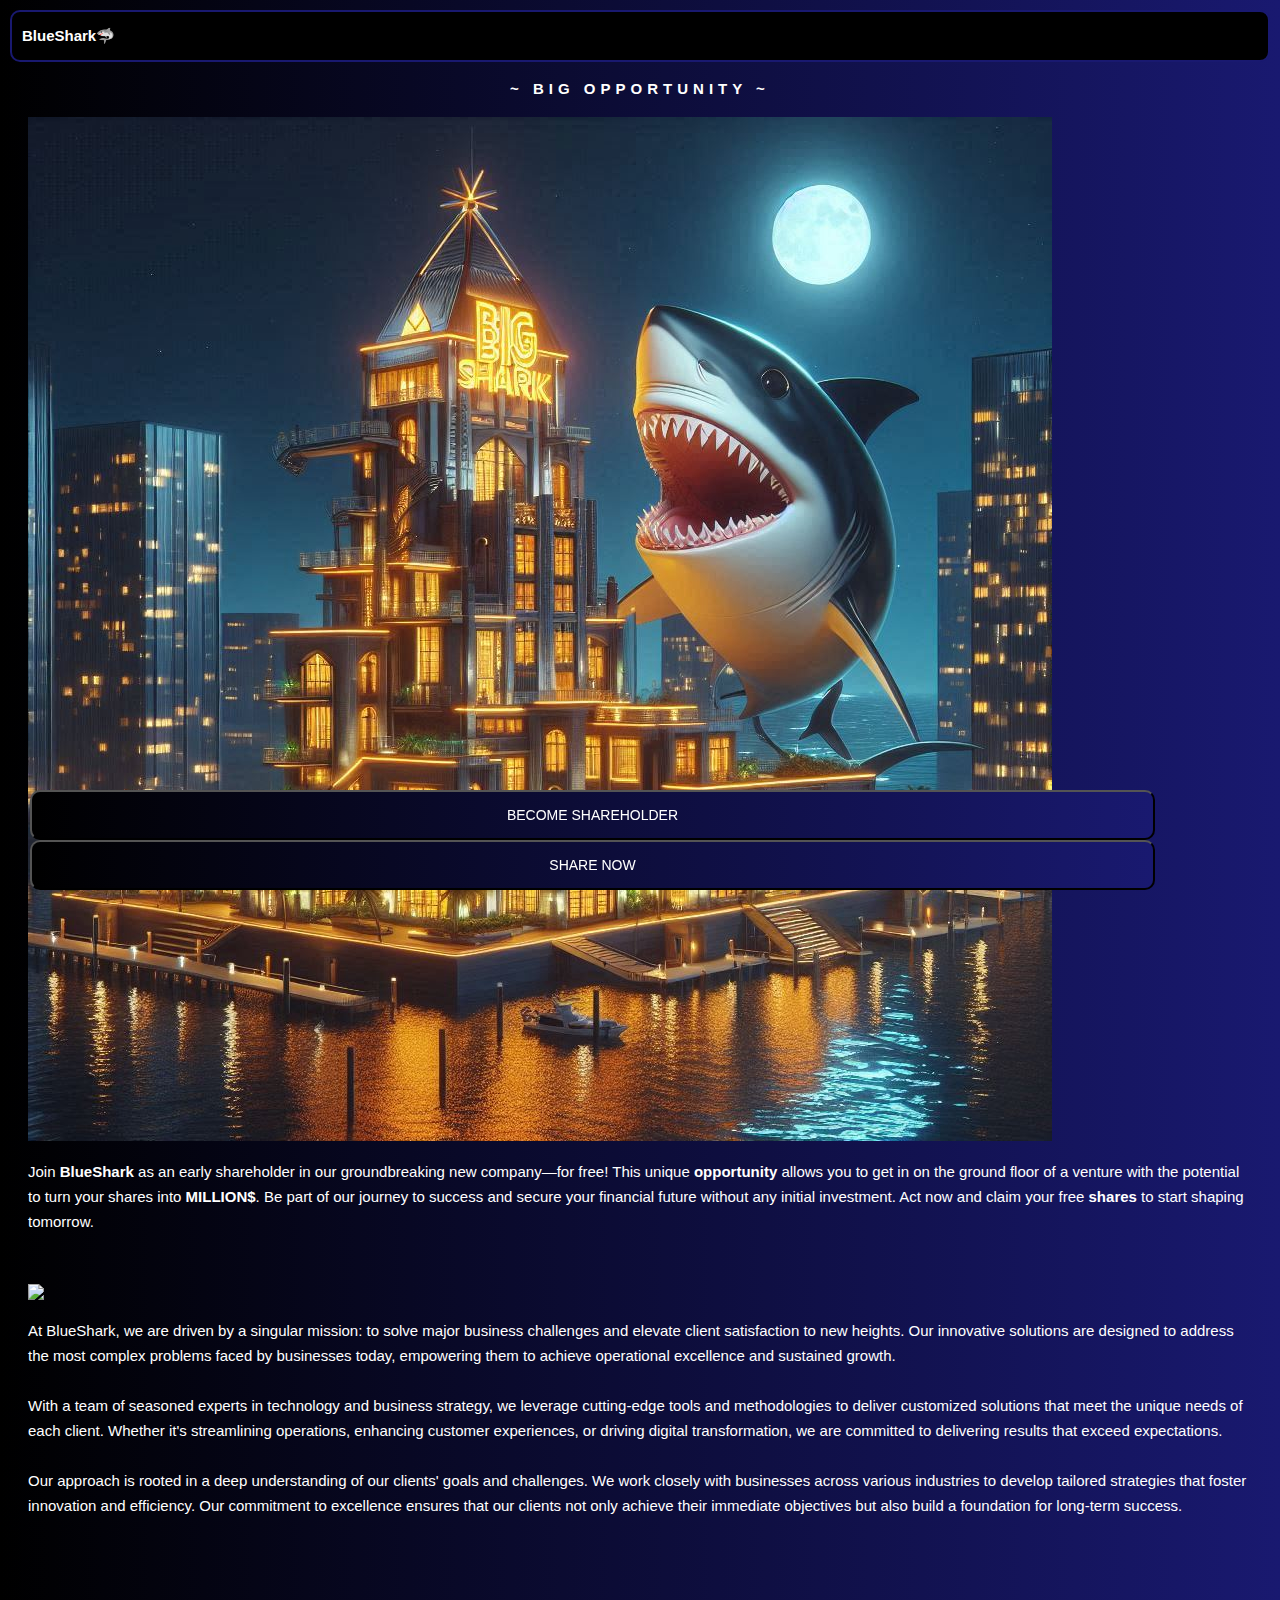
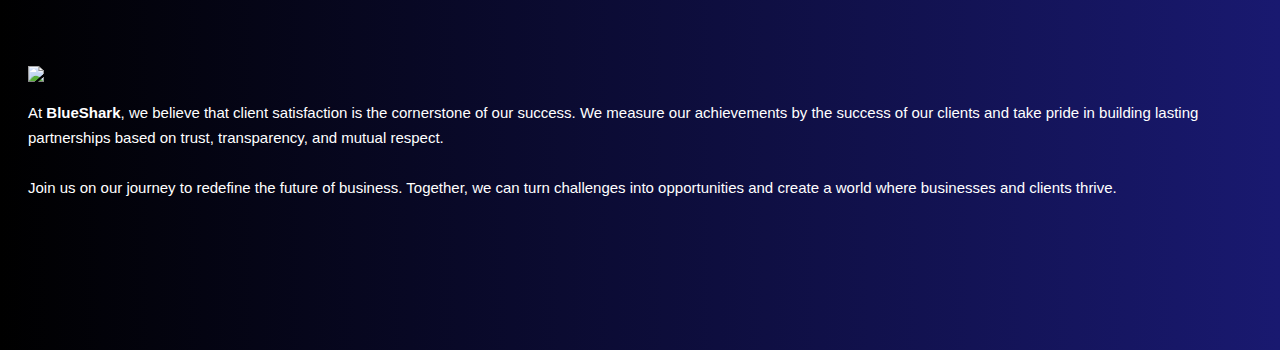
==== index.html @ 1cf80c67 "Add files via upload" ====
<!DOCTYPE html>
<html lang="en">
<head>
    <meta charset="UTF-8">
    <meta name="viewport" content="width=device-width, initial-scale=1"/>
    <link rel="stylesheet" href="https://cdnjs.cloudflare.com/ajax/libs/font-awesome/6.4.2/css/all.min.css" integrity="sha512-z3gLpd7yknf1YoNbCzqRKc4qyor8gaKU1qmn+CShxbuBusANI9QpRohGBreCFkKxLhei6S9CQXFEbbKuqLg0DA==" crossorigin="anonymous" referrerpolicy="no-referrer"/>
    <link rel="stylesheet" href="style.css">
    <link rel="icon" type="image/x-icon" href="fish.jpeg">
    <title>BLUE SHARK</title>
</head>
<body>
    <div class="header">
        <p class="company-name">BlueShark🦈</p>
        <i class="fa-solid fa-bars"></i>
    </div>
    
    <p class="tip">~ BIG OPPORTUNITY ~</p>
    
    <div class="mini">
        <p class="important"></p>
        <img class="token" src="./fish.jpeg">
    </div>
    
    <div class="mini2">
        <p class="note">
            Join <b>BlueShark</b> as an early shareholder in our groundbreaking new company—for free! This unique <b>opportunity</b> allows you to get in on the ground floor of a venture with the potential to turn your shares into <b>MILLION$</b>. Be part of our journey to success and secure your financial future without any initial investment. Act now and claim your free <b>shares </b> to start shaping tomorrow.
        </p>
    </div>
    
    <div class="nom">
        <img class="globe" src="./ceo.jpeg">
    </div>
    
    <div class="mini3">
        <p class="note">At BlueShark, we are driven by a singular mission: to solve major business challenges and elevate client satisfaction to new heights. Our innovative solutions are designed to address the most complex problems faced by businesses today, empowering them to achieve operational excellence and sustained growth. <br> <br>

With a team of seasoned experts in technology and business strategy, we leverage cutting-edge tools and methodologies to deliver customized solutions that meet the unique needs of each client. Whether it's streamlining operations, enhancing customer experiences, or driving digital transformation, we are committed to delivering results that exceed expectations. <br> <br>

Our approach is rooted in a deep understanding of our clients' goals and challenges. We work closely with businesses across various industries to develop tailored strategies that foster innovation and efficiency. Our commitment to excellence ensures that our clients not only achieve their immediate objectives but also build a foundation for long-term success. </p>        
        </p>
    </div>
    
    <div class="nom">
        <img class="dollar" src="./dollar.jpeg">
    </div>
    
    <div class="mini3">
        <p class="note">At <b>BlueShark</b>, we believe that client satisfaction is the cornerstone of our success. We measure our achievements by the success of our clients and take pride in building lasting partnerships based on trust, transparency, and mutual respect. <br> <br>

Join us on our journey to redefine the future of business. Together, we can turn challenges into opportunities and create a world where businesses and clients thrive.</p>
    </div></p>
    </div>
    
   
    
    <footer>
        <a href="./xyz.html"><button class="join">BECOME SHAREHOLDER</button></a>
        
        <button class="shareSite">SHARE NOW</button>
        <p class="result"></p>
    </footer>
    
    
    <script src="IMT.js"></script>
</body>
</html>
---- style.css ----
body {
    background: linear-gradient(to left, #191970, #000000);
    color: white;
    font-family: "Lato", sans-serif;
    font-size: 15px;
}

.header {
    background-color: #000000;
    position: fixed; 
    top: 10px;
    right: 10px;
    left: 10px;
    border: solid 2px #191970;
    border-radius: 10px;
    display: flex; 
    flex-direction: row;
    justify-content: space-between;
    padding-left: 10px;
    padding-right: 10px;
    z-index: 777;
}

i {
    margin-top: 15px;
}

.company-name {
    font-weight: bold;
    font-size: 15px;
}

.join {
    background: linear-gradient(to right, #000000, #191970);
    width: 90%;
    height: 50px;
    border-color: black;
    border-radius: 10px;
    padding: 5px;
    color: white;
    font-size: 14px;
    outline: none;
}

.shareSite {
    background: linear-gradient(to right, #000000, #191970);
    width: 90%;
    height: 50px;
    border-color: black;
    border-radius: 10px;
    padding: 5px;
    color: white;
    font-size: 14px;
    outline: none;
}

footer {
    position: fixed;
    bottom: 0;
    left: 0;
    right: 0;
    padding-bottom: 10px;
    padding-left: 30px;
}

.token {
    max-width: 100%;
}

.mini {
    margin-top: 20px;
    padding-left: 20px;
    padding-right: 20px;
}

.token2 {
    max-width: 20%;
    position: absolute;
    top: 80px;
    left: 20px;
}

.token3 {
    max-width: 20%;
    position: absolute;
    top: 80px;
    right: 20px;
} 

.token4 {
    max-width: 20%;
    position: absolute;
    top: 210px;
    left: 20px;
}

.token5 {
    max-width: 20%;
    position: absolute;
    top: 210px;
    right: 20px;
}

h5 {
    text-align: center;
}

.mini2 {
    padding-left: 20px;
    padding-right: 20px;
}

.mini3 {
    padding-left: 20px;
    padding-right: 20px;
    margin-bottom: 150px;
}

.note {
    line-height: 25px;    
    margin-bottom: 50px;
}

.globe {
    max-width: 100%;
}

.sha {
    max-width: 100%;
}

.share {
    padding-left: 20px;
    padding-right: 20px;
    background: linear-gradient(to left, #191970, #000000);
    padding-top: 20px;
    padding-bottom: 20px;
    transition: 0.5s;
    border: solid 0.5px white;
    border-radius: 10px;
}

.nom {
    padding-left: 20px;
    padding-right: 20px;
}

.seen {
    position: fixed;
    opacity: 0.9;
    top: 0;
    bottom: 0;
    left: 0;
    right: 0;
    background-color: black;
    z-index: 888;
    display: none;
}

.flex {
    display: flex;
    flex-direction: row;
    justify-content: space-between;
}

a {
    color: red;
    text-decoration: none;
}

a:hover {
    color: gray;
}

.important {
    font-weight: bold;
    color: gray;
    text-align: center;
}

.dollar {
    max-width: 100%;
    margin-top: -100px;
}

.tip {
    text-align: center;
    margin-top: 80px;
    font-weight: bold;
    letter-spacing: 5px;
    font-size: 15px;
}

.result {
    display: none;
}

.bot {
    font-size: 12px;
    line-height: 25px;
    margin-top: -20px;

#back {
    position: fixed;
    right: 10px;
}

.btn {
    display: flex;
    flex-direction: row;
    justify-content: space-between;
}

#what {
    background-color: green;
    color: white;
    font-size: 20px;
}
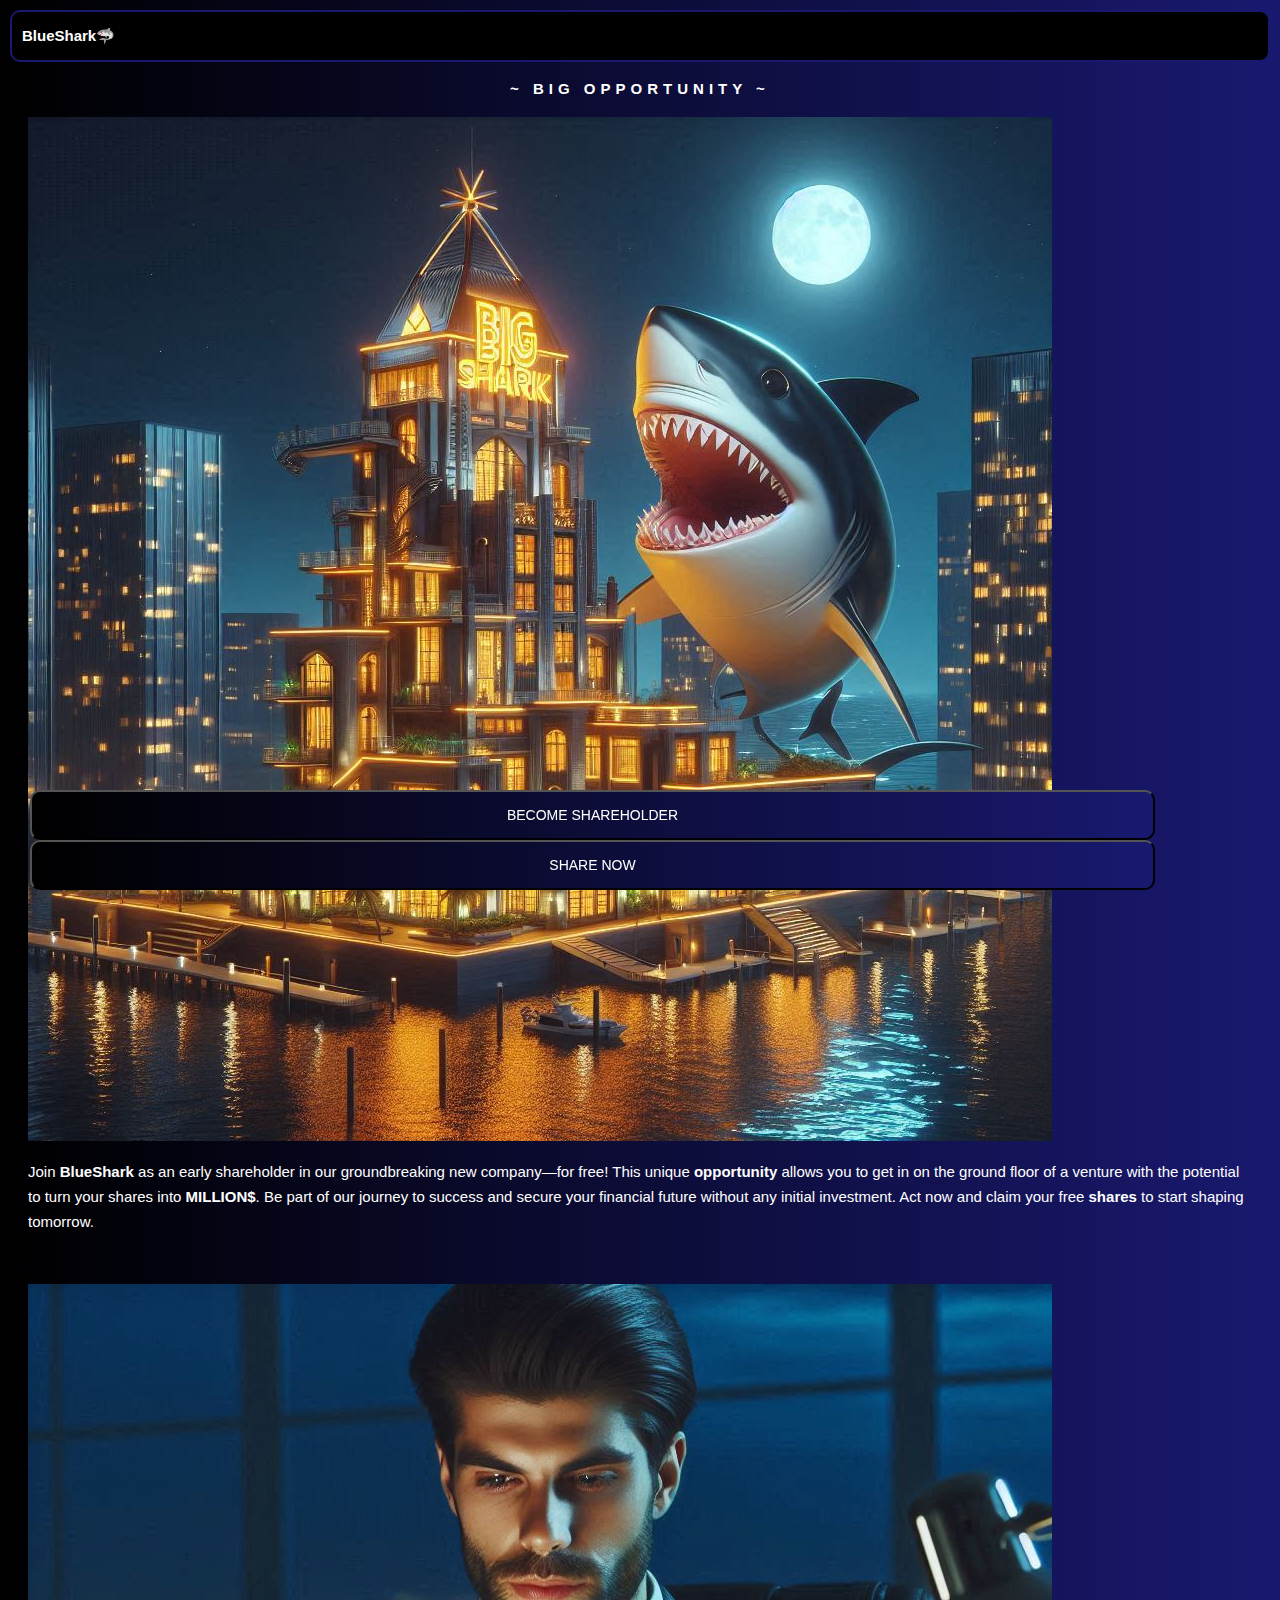
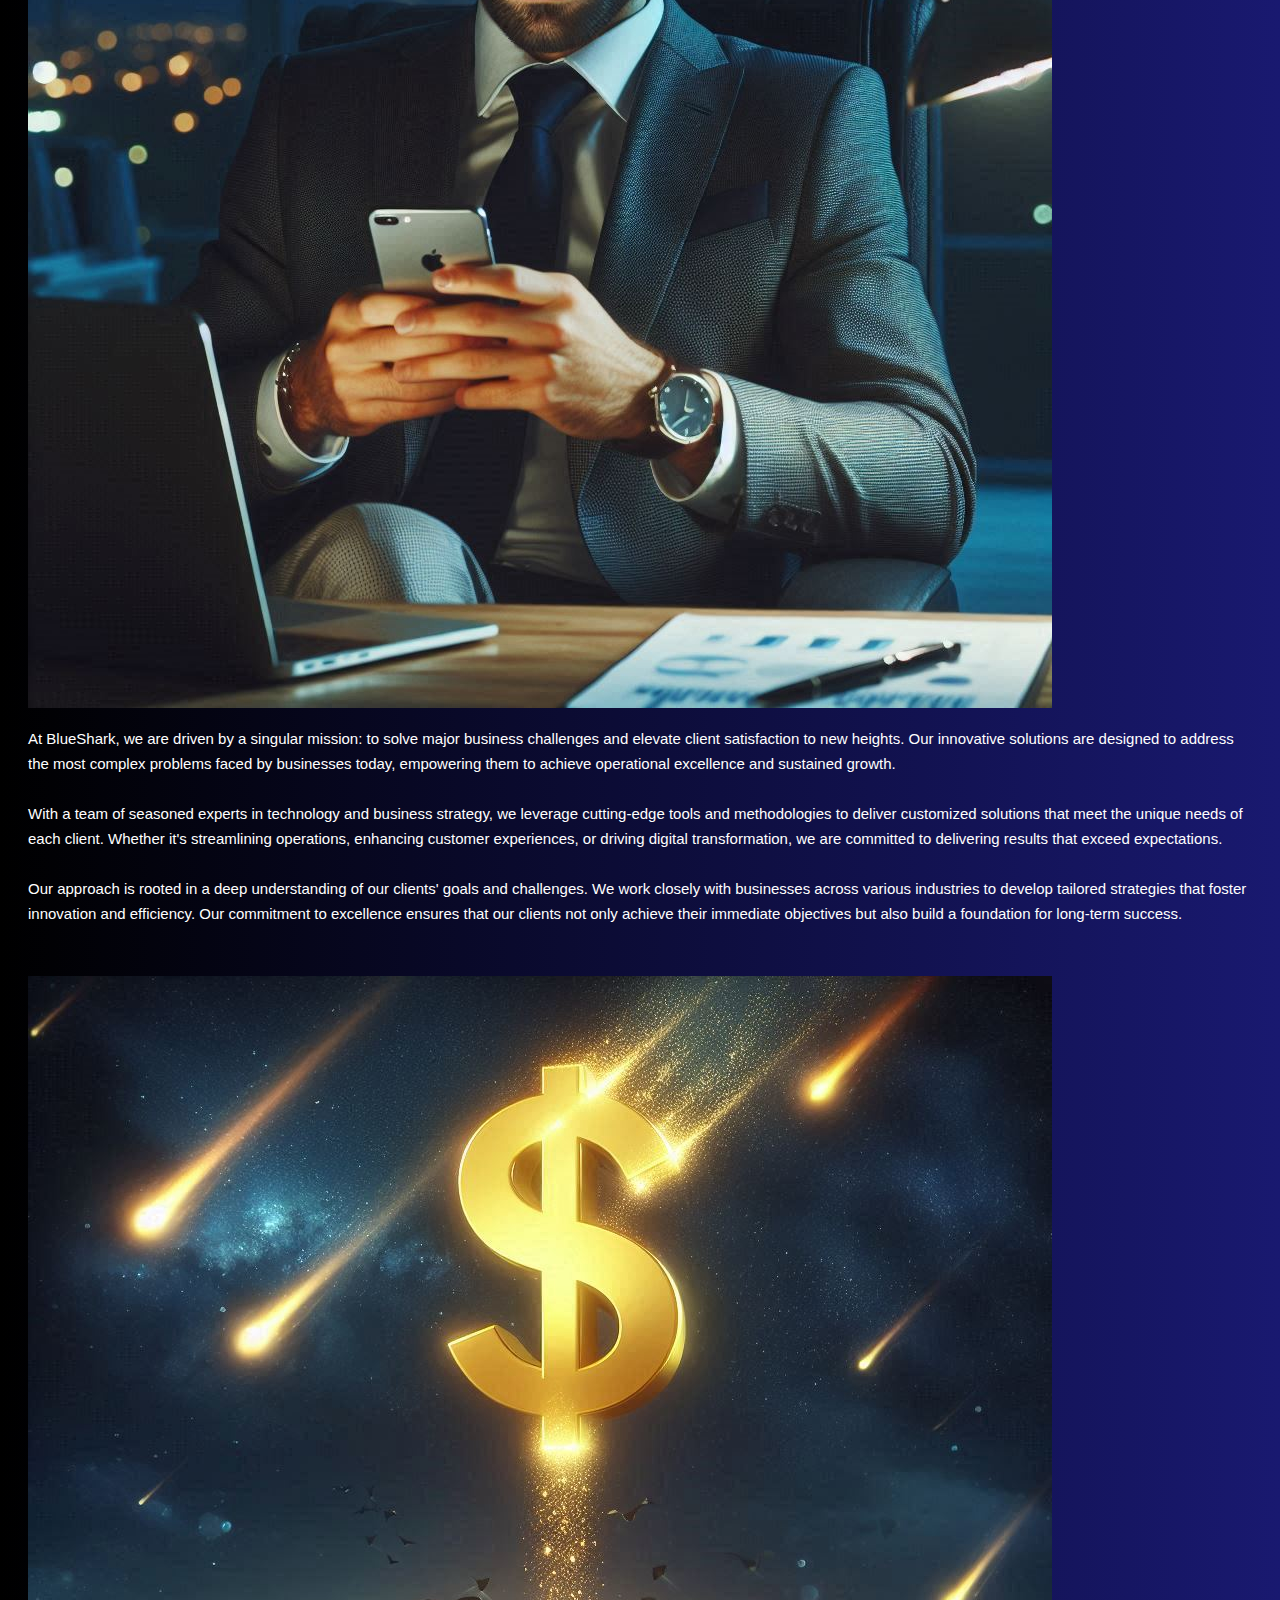
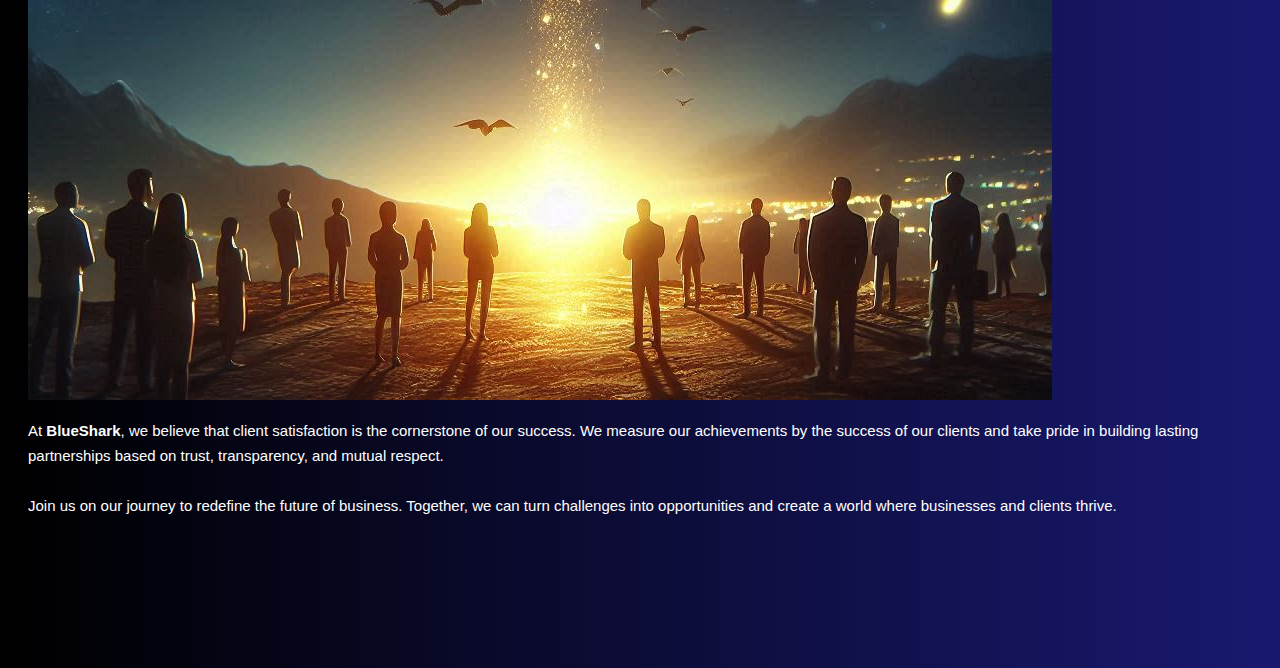
==== commit 6e0b4497: "Add files via upload" ====
--- a/index.html
+++ b/index.html
@@ -61,6 +61,45 @@
     </footer>
     
     
-    <script src="IMT.js"></script>
+    <script>
+        
+        
+        const shareData = {
+  title: "BLUESHARK",
+  text: "GRAB OPPORTUNITY TO BE A SHAREHOLDER FOR FREE",
+  url: "http://localhost:8080/index.html",
+};
+
+const btn = document.querySelector(".shareSite");
+const resultPara = document.querySelector(".result");
+
+// Share must be triggered by "user activation"
+btn.addEventListener("click", async () => {
+  try {
+    await navigator.share(shareData);
+    resultPara.textContent = "MDN shared successfully";
+  } catch (err) {
+    resultPara.textContent = `Error: ${err}`;
+  }
+});
+
+////////FOR SLIDE
+
+function joinShare() {
+  document.querySelector(".share").style.width = "250px";
+  
+  document.querySelector(".share").style.display = "block";
+            document.querySelector(".seen").style.display = "block";
+}
+
+function backP() {
+  document.getElementById("back").style.width = "0";
+  
+  document.querySelector(".share").style.display = "none";
+            document.querySelector(".seen").style.display = "none";
+}
+
+
+    </script>
 </body>
 </html>